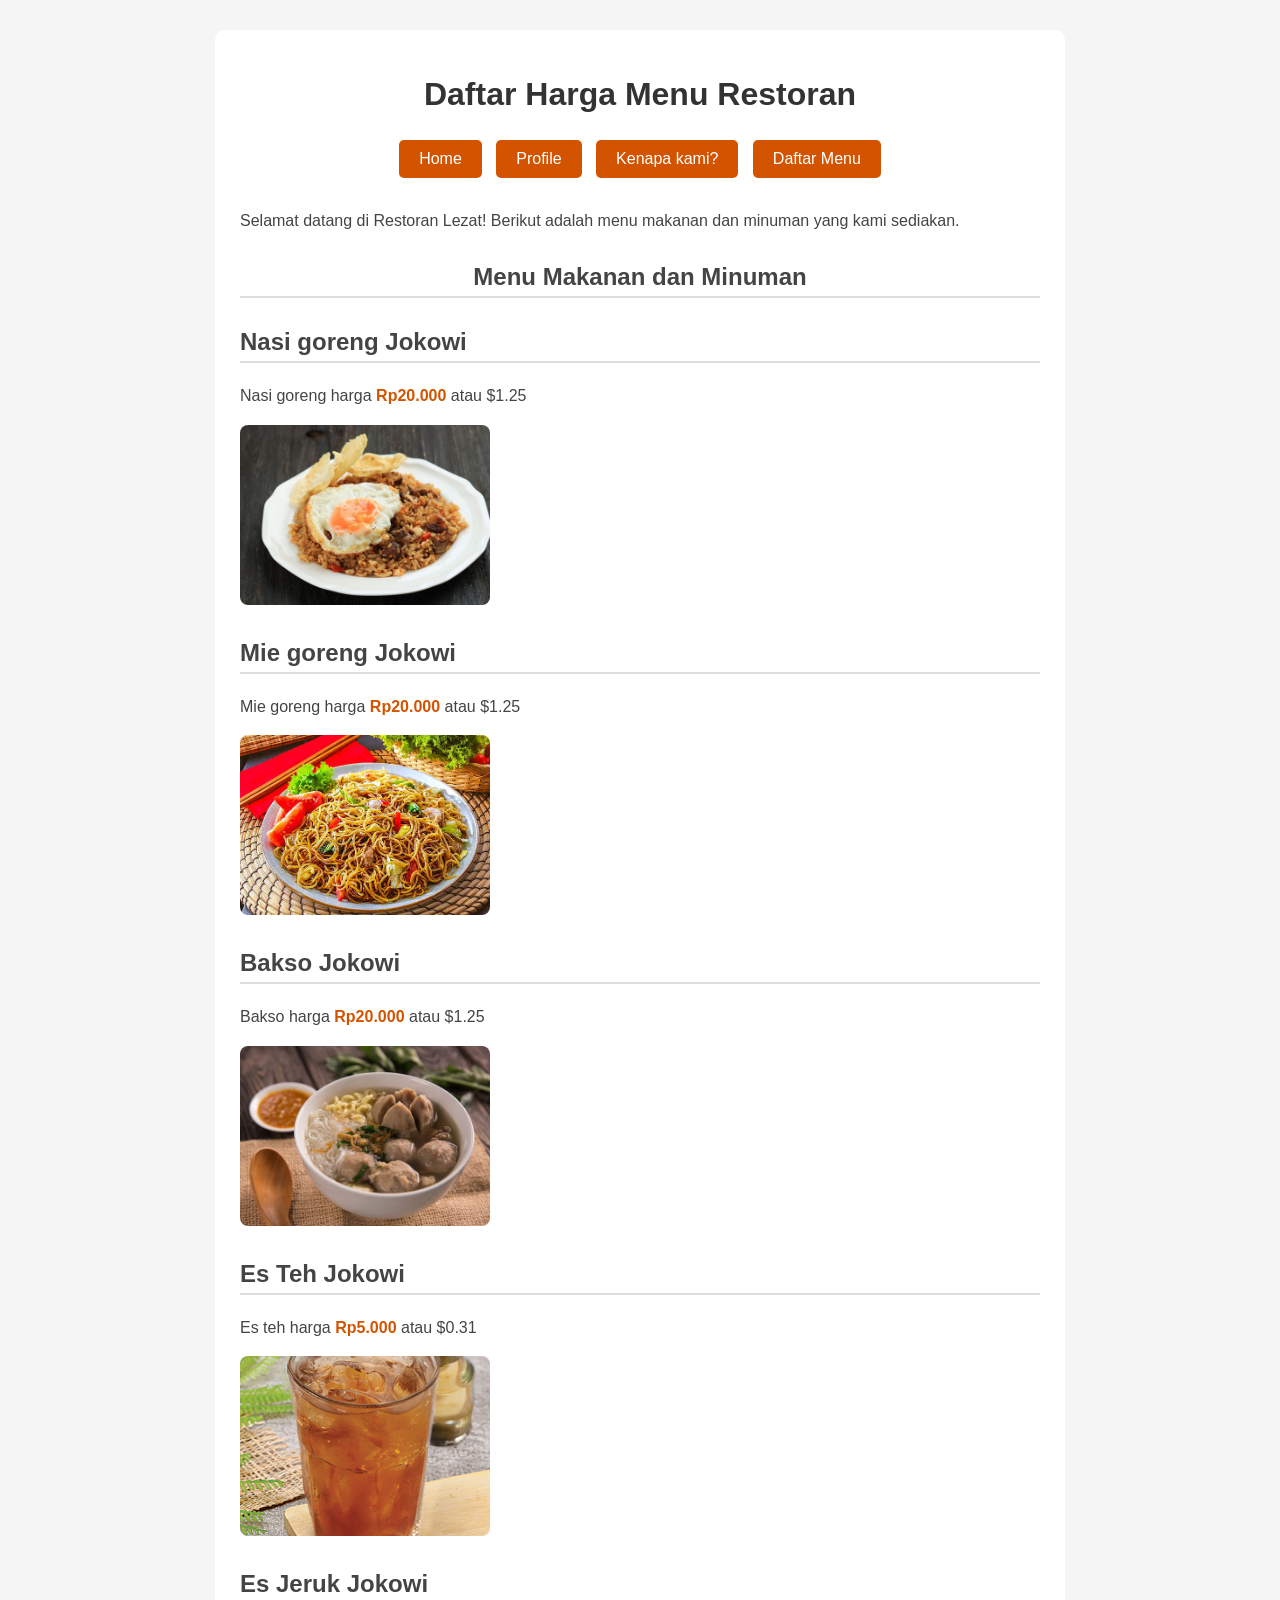
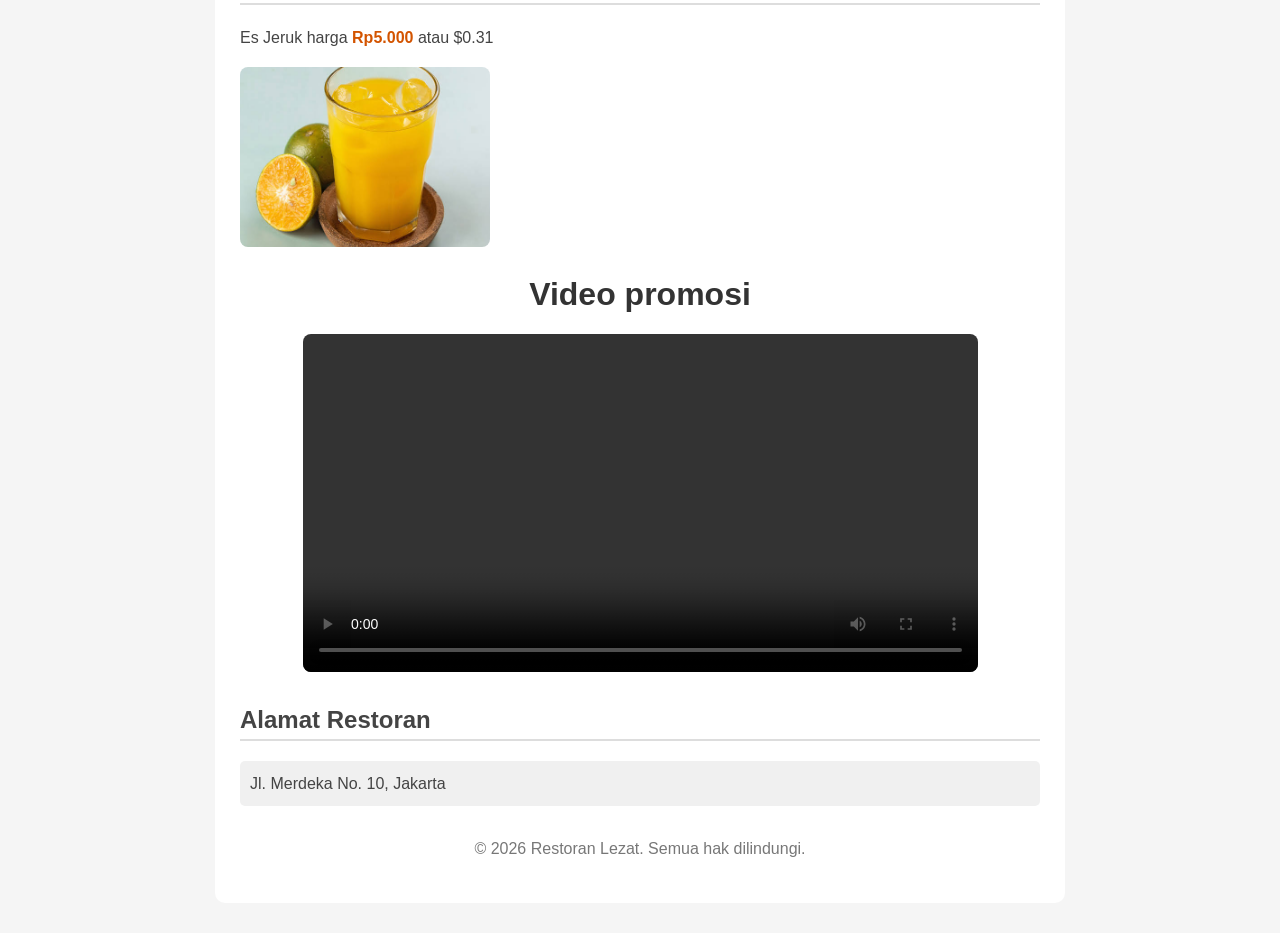
==== index.html @ 09a16831 "uploud" ====
<!DOCTYPE html>
<html>
<head>
    <title>Daftar Harga Menu Restoran</title>

    <link rel="stylesheet" href="style.css">
</head>

<body>

    <div class="container">

        <h1>Daftar Harga Menu Restoran</h1>

<div class="nav">
    <a href="index.html">Home</a>
    <a href="profile.html">Profile</a>
    <a href="aboutus.html">Kenapa kami?</a>
    <a href="menu.html">Daftar Menu</a>
</div>

        <p>
            Selamat datang di Restoran Lezat! Berikut adalah menu
            makanan dan minuman yang kami sediakan.
        </p>

        <div class="judul">
<h2>Menu Makanan dan Minuman</h2>
        </div>
        

        <div class="menu">
            <h2>Nasi goreng Jokowi</h2>
            <p>
                Nasi goreng harga
                <span class="harga">Rp20.000</span>
                atau &dollar;1.25
            </p>
            <img src="nasi.jpg" alt="Nasi goreng">
        </div>

        <div class="menu">
            <h2>Mie goreng Jokowi</h2>
            <p>
                Mie goreng harga
                <span class="harga">Rp20.000</span>
                atau &dollar;1.25
            </p>
            <img src="mie goreng.jpg" alt="Mie goreng">
        </div>

        <div class="menu">
            <h2>Bakso Jokowi</h2>
            <p>
                Bakso harga
                <span class="harga">Rp20.000</span>
                atau &dollar;1.25
            </p>
            <img src="bakso.jpeg" alt="Bakso">
        </div>

        <div class="menu">
            <h2>Es Teh Jokowi</h2>
            <p>
                Es teh harga
                <span class="harga">Rp5.000</span>
                atau &dollar;0.31
            </p>
            <img src="esteh.jpg" alt="Es teh">
        </div>

        <div class="menu">
            <h2>Es Jeruk Jokowi</h2>
            <p>
                Es Jeruk harga
                <span class="harga">Rp5.000</span>
                atau &dollar;0.31
            </p>
            <img src="esjeruk.jpg" alt="Es Jeruk">
        </div>


        <!-- VIDEO PROMOSI -->
        

        <div class="video">
            <h1>Video promosi</h1>
            <video controls>
                <source src="promosi.mp4" type="video/mp4">
                Browser Anda tidak mendukung video.
            </video>
        </div>


        <!-- ALAMAT -->
        <h2>Alamat Restoran</h2>

        <p class="alamat">
            Jl. Merdeka No. 10, Jakarta
        </p>


        <!-- FOOTER -->
        <p class="footer">
            &copy; 2026 Restoran Lezat. Semua hak dilindungi.
        </p>

    </div>

</body>
</html>
---- style.css ----
body {
    font-family: Arial, sans-serif;
    background-color: #f5f5f5;
    margin: 0;
    padding: 30px;
}

.container {
    width: 800px;
    max-width: 90%;
    margin: auto;
    background-color: white;
    padding: 25px;
    border-radius: 10px;
}

h1 {
    text-align: center;
    color: #333;
}

.judul{
    text-align: center;
}


/* Menu Navigasi */
.nav {
    text-align: center;
    margin-bottom: 25px;
}

.nav a {
    text-decoration: none;
    color: white;
    background-color: #d35400;
    padding: 10px 20px;
    margin: 5px;
    border-radius: 5px;
    display: inline-block;
}

.nav a:hover {
    background-color: #a04000;
}

/* Menu Makanan */
.menu {
    margin-bottom: 25px;
}

.menu img {
    width: 250px;
    height: 180px;
    object-fit: cover;
    border-radius: 8px;
}

/* Harga */
.harga {
    color: #d35400;
    font-weight: bold;
}

/* Video Promosi */
.video {
    text-align: center;
    margin-top: 15px;
    margin-bottom: 25px;
}

.video video {
    width: 675px;
    max-width: 100%;
    border-radius: 8px;
}

/* Alamat */
.alamat {
    background-color: #f0f0f0;
    padding: 10px;
    border-radius: 5px;
}

/* Link Kembali */
.container > p a {
    color: #d35400;
    text-decoration: none;
    font-weight: bold;
}

.container > p a:hover {
    text-decoration: underline;
}

/* Footer */
.footer {
    text-align: center;
    margin-top: 30px;
    color: #777;
}

/* Daftar Menu */

ol {
    line-height: 1.8;
    padding-left: 30px;
}

ul {
    margin-top: 5px;
    margin-bottom: 15px;
}

li {
    margin-bottom: 5px;
}

/* Kategori Menu */

ol > li {
    font-weight: bold;
}

ol > li ul li {
    font-weight: normal;
}

/* Judul Bagian */

h2 {
    color: #444;
    border-bottom: 2px solid #ddd;
    padding-bottom: 5px;
    margin-top: 30px;
}

/* Paragraf */

p {
    line-height: 1.6;
    color: #444;
}
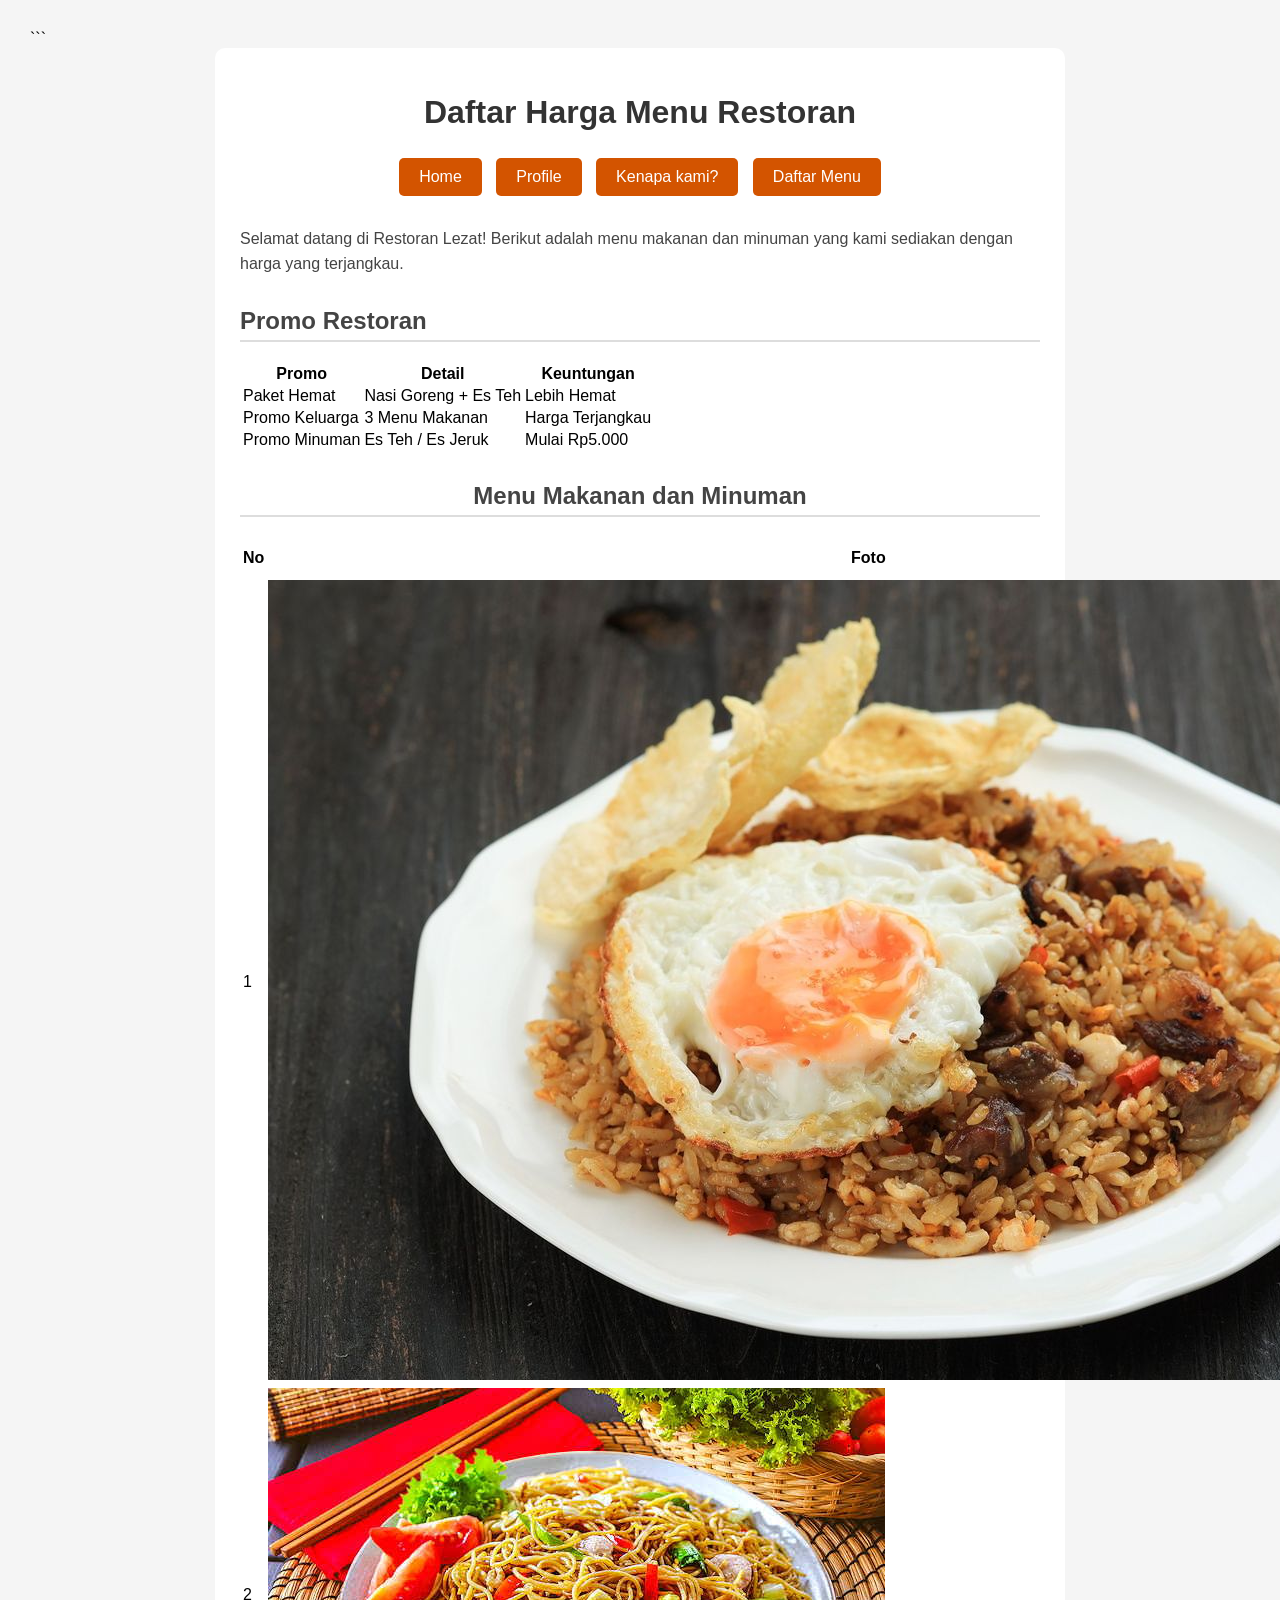
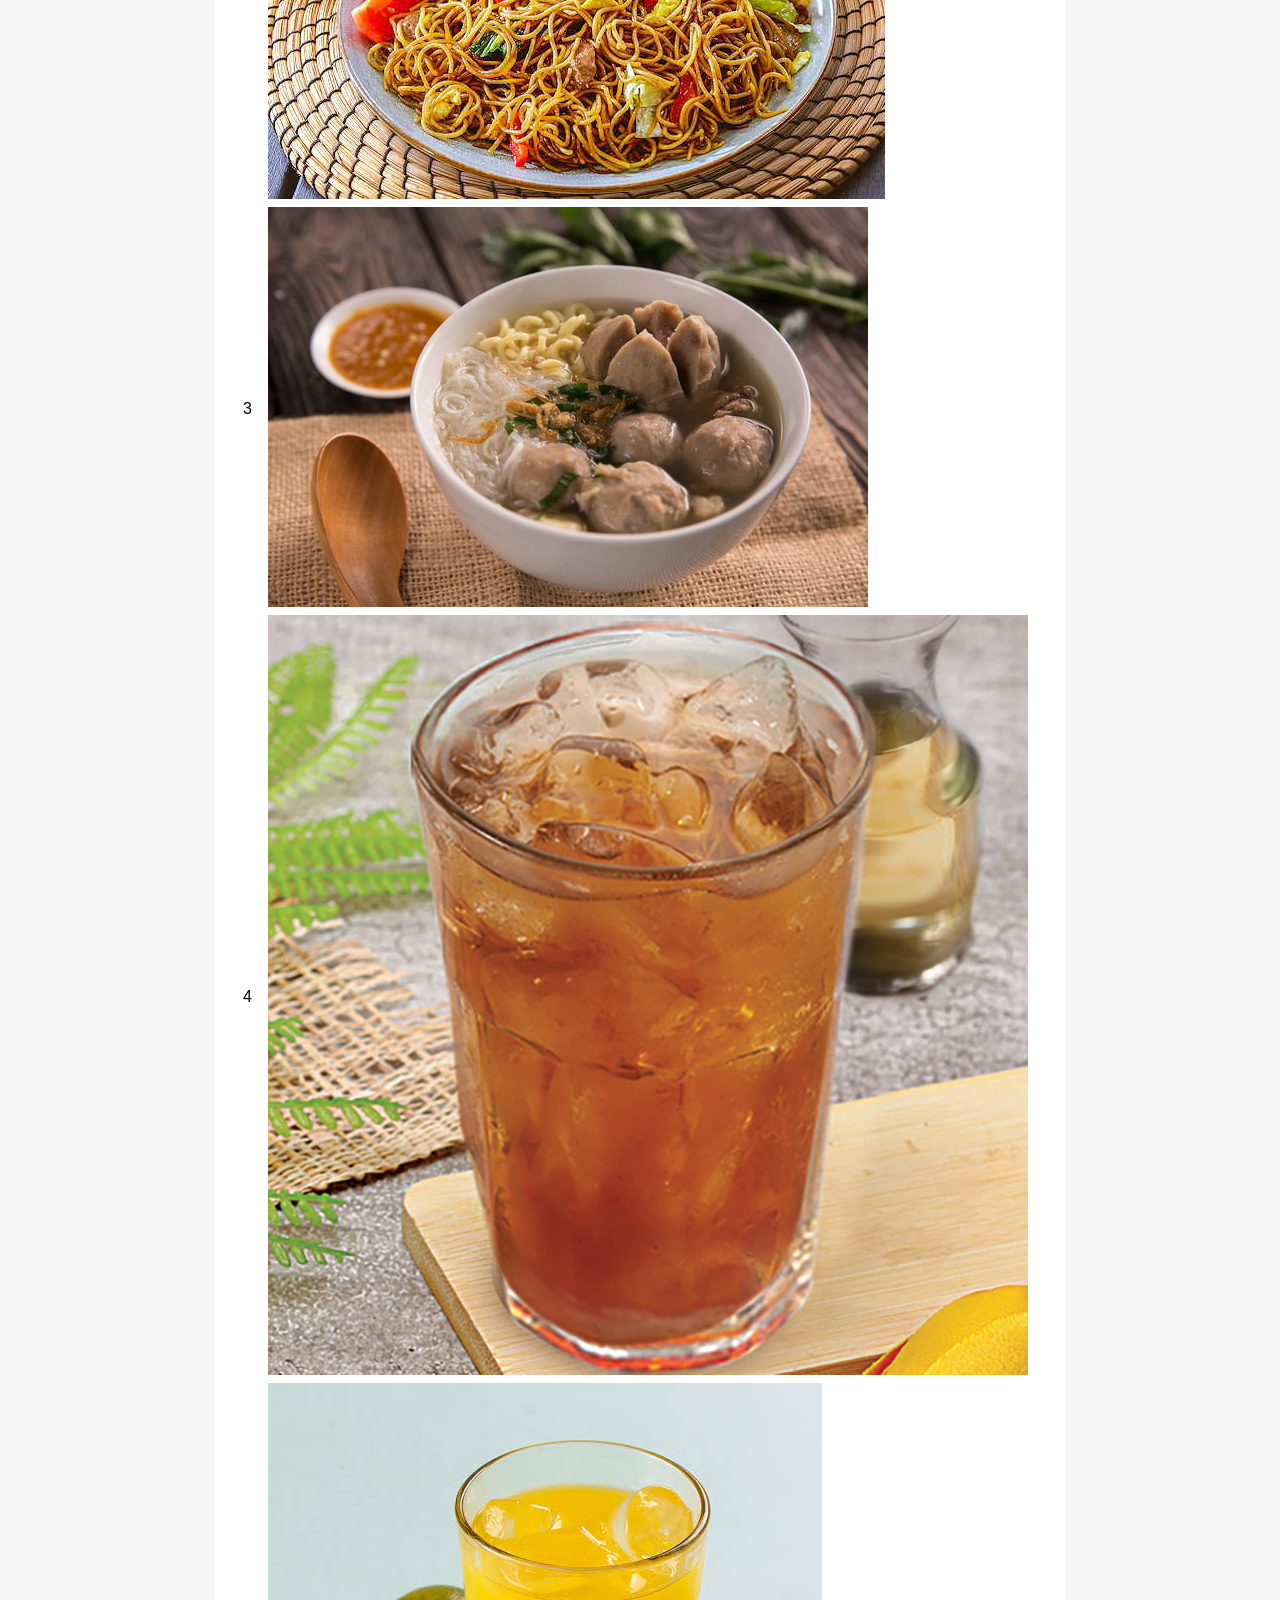
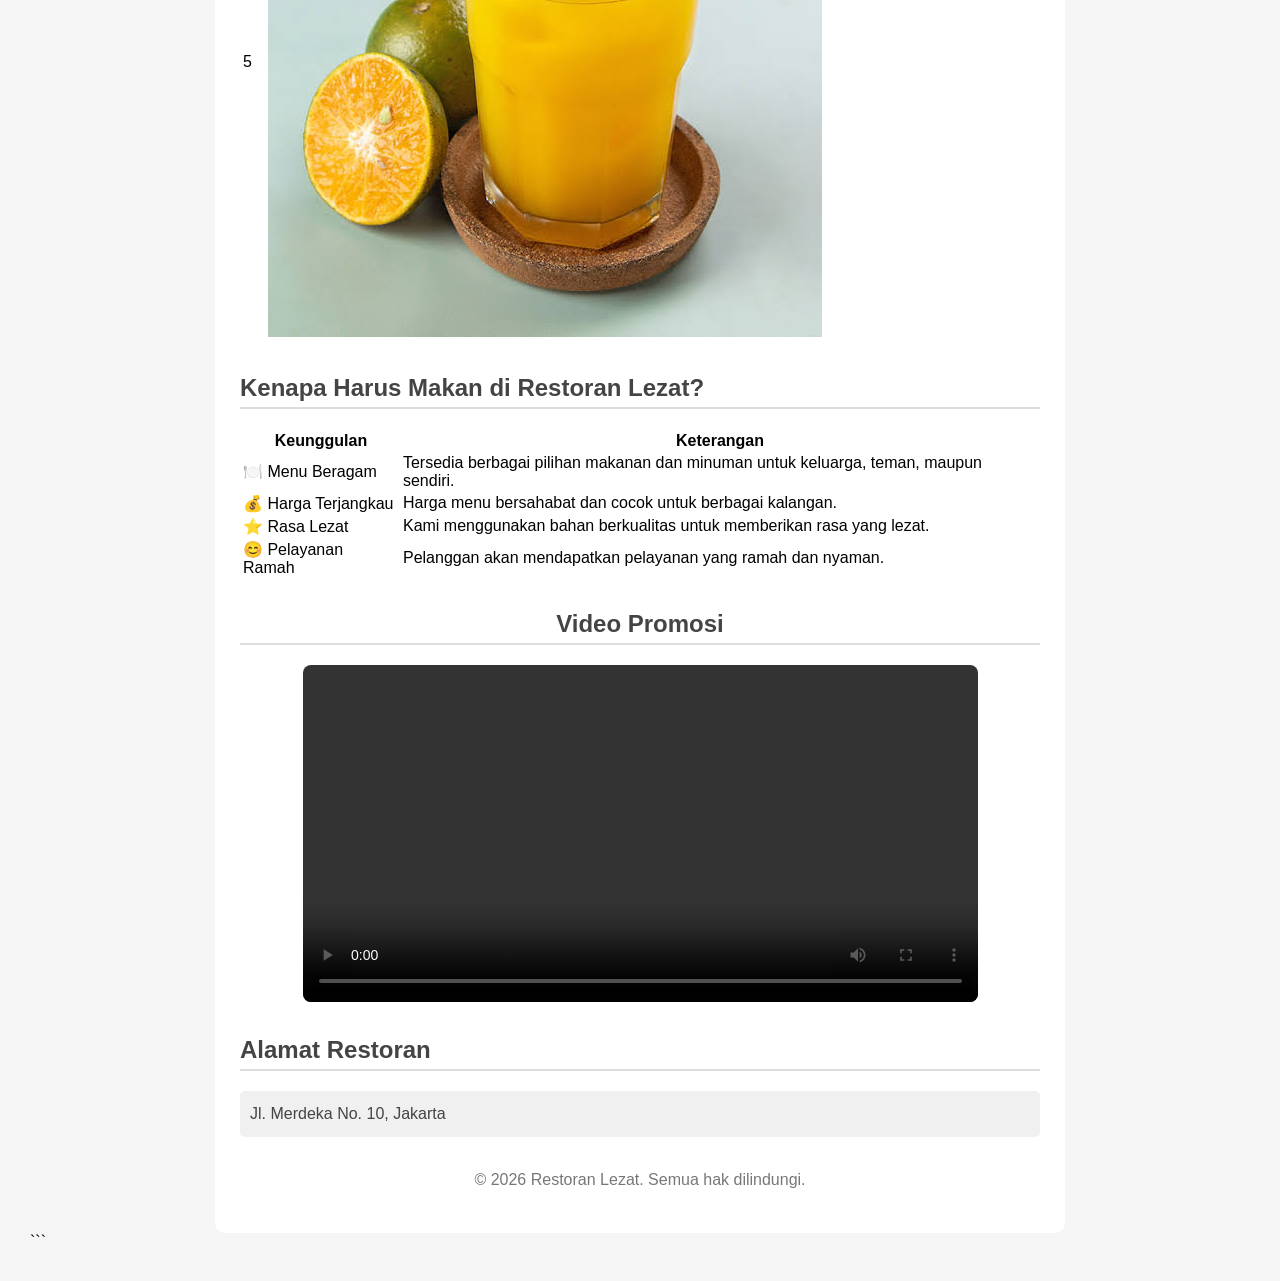
==== commit c663ce14: "Update index.html" ====
--- a/index.html
+++ b/index.html
@@ -1,111 +1,199 @@
 <!DOCTYPE html>
+
 <html>
 <head>
     <title>Daftar Harga Menu Restoran</title>
-
     <link rel="stylesheet" href="style.css">
 </head>
 
 <body>
 
-    <div class="container">
+```
+<div class="container">
 
-        <h1>Daftar Harga Menu Restoran</h1>
+    <h1>Daftar Harga Menu Restoran</h1>
 
-<div class="nav">
-    <a href="index.html">Home</a>
-    <a href="profile.html">Profile</a>
-    <a href="aboutus.html">Kenapa kami?</a>
-    <a href="menu.html">Daftar Menu</a>
-</div>
+    <!-- NAVIGASI -->
+    <div class="nav">
+        <a href="index.html">Home</a>
+        <a href="profile.html">Profile</a>
+        <a href="aboutus.html">Kenapa kami?</a>
+        <a href="menu.html">Daftar Menu</a>
+    </div>
 
-        <p>
-            Selamat datang di Restoran Lezat! Berikut adalah menu
-            makanan dan minuman yang kami sediakan.
-        </p>
+    <p>
+        Selamat datang di Restoran Lezat! Berikut adalah menu
+        makanan dan minuman yang kami sediakan dengan harga
+        yang terjangkau.
+    </p>
 
-        <div class="judul">
-<h2>Menu Makanan dan Minuman</h2>
-        </div>
-        
+    <!-- TABEL PROMOSI -->
+    <h2>Promo Restoran</h2>
 
-        <div class="menu">
-            <h2>Nasi goreng Jokowi</h2>
-            <p>
-                Nasi goreng harga
-                <span class="harga">Rp20.000</span>
-                atau &dollar;1.25
-            </p>
-            <img src="nasi.jpg" alt="Nasi goreng">
-        </div>
+    <table class="promo-table">
+        <tr>
+            <th>Promo</th>
+            <th>Detail</th>
+            <th>Keuntungan</th>
+        </tr>
 
-        <div class="menu">
-            <h2>Mie goreng Jokowi</h2>
-            <p>
-                Mie goreng harga
-                <span class="harga">Rp20.000</span>
-                atau &dollar;1.25
-            </p>
-            <img src="mie goreng.jpg" alt="Mie goreng">
-        </div>
+        <tr>
+            <td>Paket Hemat</td>
+            <td>Nasi Goreng + Es Teh</td>
+            <td>Lebih Hemat</td>
+        </tr>
 
-        <div class="menu">
-            <h2>Bakso Jokowi</h2>
-            <p>
-                Bakso harga
-                <span class="harga">Rp20.000</span>
-                atau &dollar;1.25
-            </p>
-            <img src="bakso.jpeg" alt="Bakso">
-        </div>
+        <tr>
+            <td>Promo Keluarga</td>
+            <td>3 Menu Makanan</td>
+            <td>Harga Terjangkau</td>
+        </tr>
 
-        <div class="menu">
-            <h2>Es Teh Jokowi</h2>
-            <p>
-                Es teh harga
-                <span class="harga">Rp5.000</span>
-                atau &dollar;0.31
-            </p>
-            <img src="esteh.jpg" alt="Es teh">
-        </div>
-
-        <div class="menu">
-            <h2>Es Jeruk Jokowi</h2>
-            <p>
-                Es Jeruk harga
-                <span class="harga">Rp5.000</span>
-                atau &dollar;0.31
-            </p>
-            <img src="esjeruk.jpg" alt="Es Jeruk">
-        </div>
+        <tr>
+            <td>Promo Minuman</td>
+            <td>Es Teh / Es Jeruk</td>
+            <td>Mulai Rp5.000</td>
+        </tr>
+    </table>
 
 
-        <!-- VIDEO PROMOSI -->
-        
+    <!-- DAFTAR MENU -->
+    <div class="judul">
+        <h2>Menu Makanan dan Minuman</h2>
+    </div>
 
-        <div class="video">
-            <h1>Video promosi</h1>
-            <video controls>
-                <source src="promosi.mp4" type="video/mp4">
-                Browser Anda tidak mendukung video.
-            </video>
-        </div>
+    <table class="menu-table">
+
+        <tr>
+            <th>No</th>
+            <th>Foto</th>
+            <th>Nama Menu</th>
+            <th>Kategori</th>
+            <th>Harga</th>
+        </tr>
+
+        <tr>
+            <td>1</td>
+            <td>
+                <img src="nasi.jpg" alt="Nasi goreng">
+            </td>
+            <td>Nasi Goreng Jokowi</td>
+            <td>Makanan</td>
+            <td class="harga">Rp20.000</td>
+        </tr>
+
+        <tr>
+            <td>2</td>
+            <td>
+                <img src="mie goreng.jpg" alt="Mie goreng">
+            </td>
+            <td>Mie Goreng Jokowi</td>
+            <td>Makanan</td>
+            <td class="harga">Rp20.000</td>
+        </tr>
+
+        <tr>
+            <td>3</td>
+            <td>
+                <img src="bakso.jpeg" alt="Bakso">
+            </td>
+            <td>Bakso Jokowi</td>
+            <td>Makanan</td>
+            <td class="harga">Rp20.000</td>
+        </tr>
+
+        <tr>
+            <td>4</td>
+            <td>
+                <img src="esteh.jpg" alt="Es Teh">
+            </td>
+            <td>Es Teh Jokowi</td>
+            <td>Minuman</td>
+            <td class="harga">Rp5.000</td>
+        </tr>
+
+        <tr>
+            <td>5</td>
+            <td>
+                <img src="esjeruk.jpg" alt="Es Jeruk">
+            </td>
+            <td>Es Jeruk Jokowi</td>
+            <td>Minuman</td>
+            <td class="harga">Rp5.000</td>
+        </tr>
+
+    </table>
 
 
-        <!-- ALAMAT -->
-        <h2>Alamat Restoran</h2>
+    <!-- PROMOSI RESTORAN -->
+    <h2>Kenapa Harus Makan di Restoran Lezat?</h2>
 
-        <p class="alamat">
-            Jl. Merdeka No. 10, Jakarta
-        </p>
+    <table class="keunggulan-table">
+        <tr>
+            <th>Keunggulan</th>
+            <th>Keterangan</th>
+        </tr>
+
+        <tr>
+            <td>🍽️ Menu Beragam</td>
+            <td>
+                Tersedia berbagai pilihan makanan dan minuman
+                untuk keluarga, teman, maupun sendiri.
+            </td>
+        </tr>
+
+        <tr>
+            <td>💰 Harga Terjangkau</td>
+            <td>
+                Harga menu bersahabat dan cocok untuk berbagai
+                kalangan.
+            </td>
+        </tr>
+
+        <tr>
+            <td>⭐ Rasa Lezat</td>
+            <td>
+                Kami menggunakan bahan berkualitas untuk
+                memberikan rasa yang lezat.
+            </td>
+        </tr>
+
+        <tr>
+            <td>😊 Pelayanan Ramah</td>
+            <td>
+                Pelanggan akan mendapatkan pelayanan yang
+                ramah dan nyaman.
+            </td>
+        </tr>
+    </table>
 
 
-        <!-- FOOTER -->
-        <p class="footer">
-            &copy; 2026 Restoran Lezat. Semua hak dilindungi.
-        </p>
+    <!-- VIDEO PROMOSI -->
+    <div class="video">
+        <h2>Video Promosi</h2>
 
+        <video controls>
+            <source src="promosi.mp4" type="video/mp4">
+            Browser Anda tidak mendukung video.
+        </video>
     </div>
 
+
+    <!-- ALAMAT -->
+    <h2>Alamat Restoran</h2>
+
+    <p class="alamat">
+        Jl. Merdeka No. 10, Jakarta
+    </p>
+
+
+    <!-- FOOTER -->
+    <p class="footer">
+        &copy; 2026 Restoran Lezat. Semua hak dilindungi.
+    </p>
+
+</div>
+```
+
 </body>
-</html>+</html>
